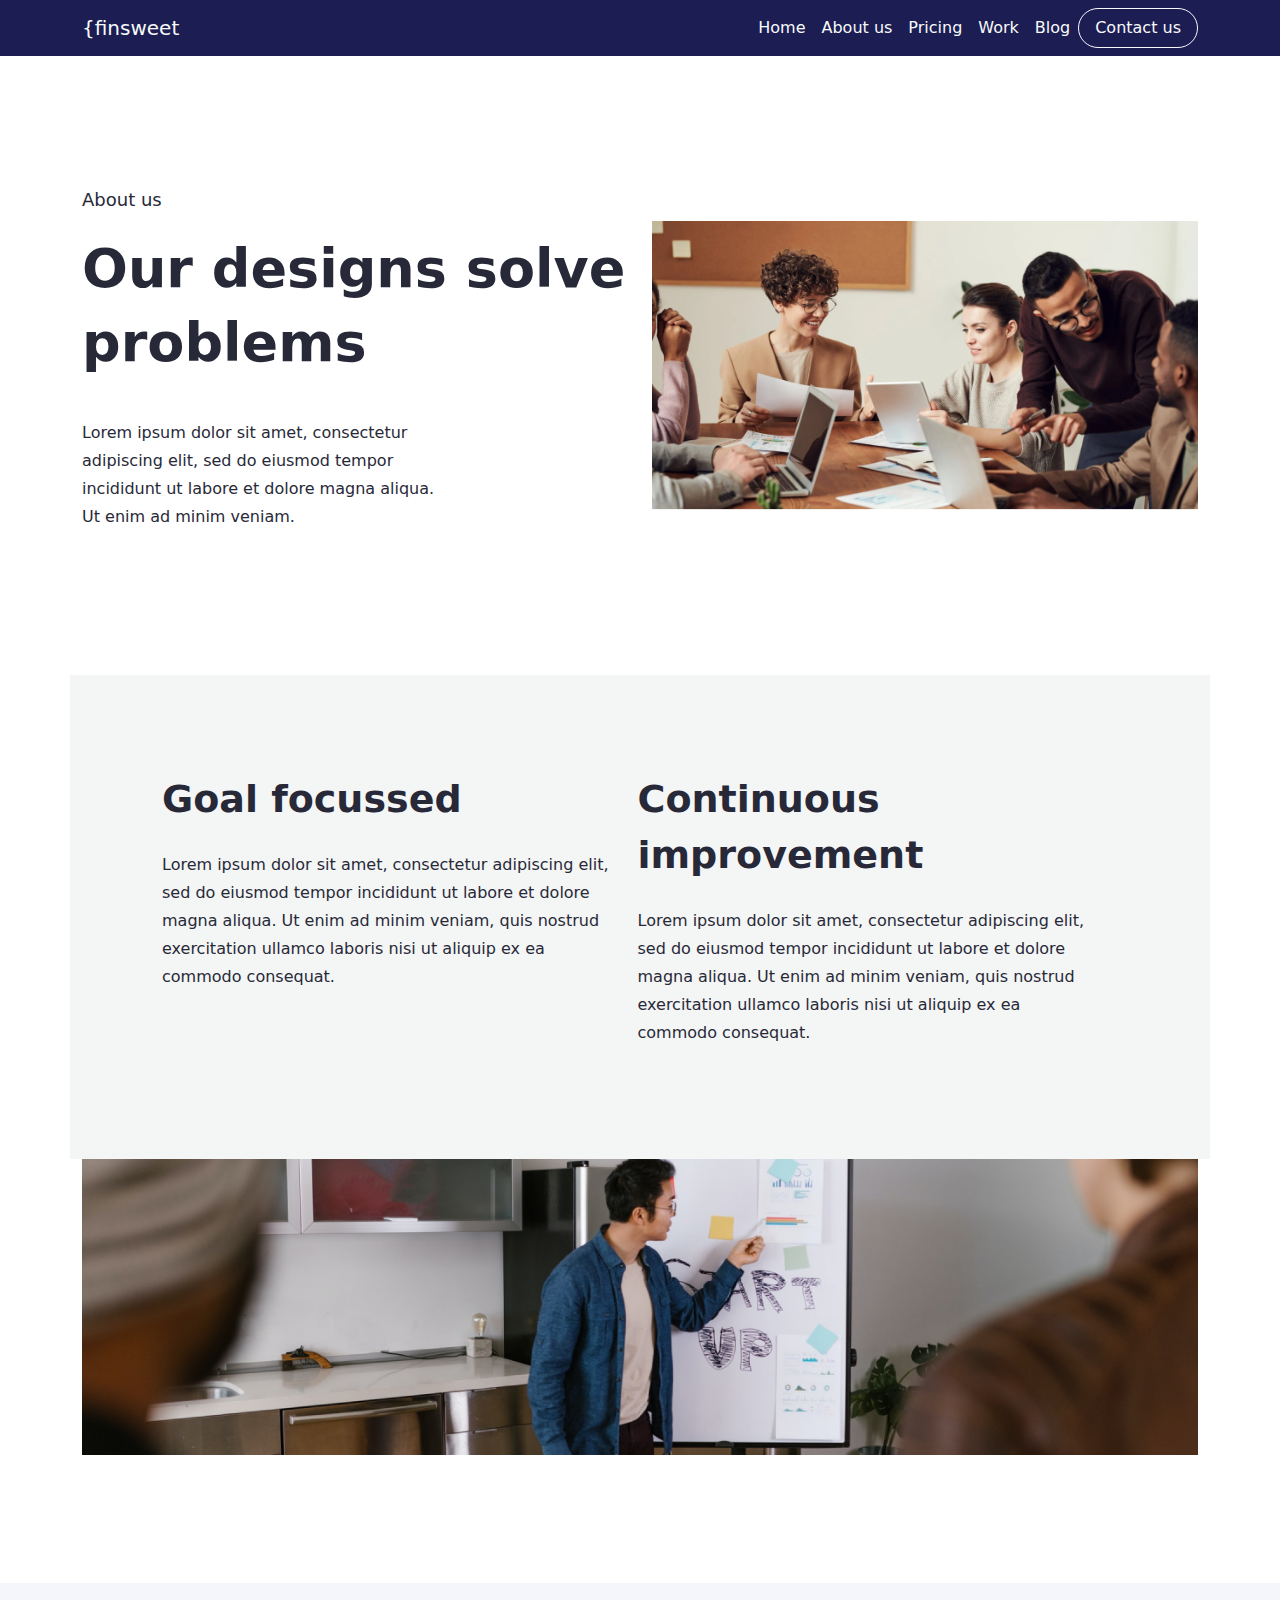
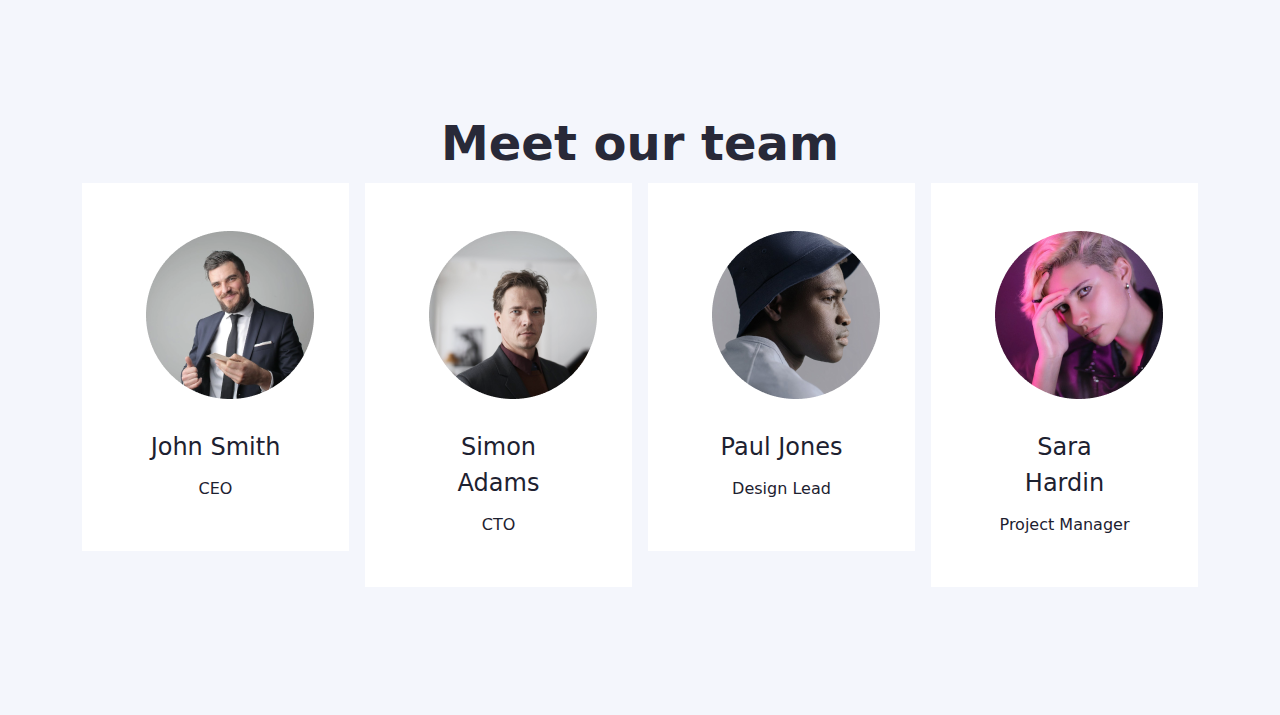
==== about.html @ 06517604 "first commit" ====
<!DOCTYPE html>
<html lang="en">

<head>
   <meta charset="UTF-8" />
   <meta name="viewport" content="width=device-width, initial-scale=1.0" />
   <title>About us</title>
   <link rel="stylesheet" href="sass/vendors/bootstrap.min.css" />
   <link rel="stylesheet" href="css/about.min.css">
</head>

<body>
   <header>
      <nav class="navbar navbar-expand-lg">
         <div class="container container-fluid">
            <button class="navbar-toggler" type="button" data-bs-toggle="collapse" data-bs-target="#navbarTogglerDemo01"
               aria-controls="navbarTogglerDemo01" aria-expanded="false" aria-label="Toggle navigation">
               <span class="navbar-toggler-icon"></span>
            </button>
            <div class="collapse navbar-collapse" id="navbarTogglerDemo01">
               <a class=" d-flex navbar-brand text-light" href="index.html">{finsweet</a>
               <ul class="navbar-nav me-auto mb-2 mb-lg-0">

               </ul>
               <form class="d-flex" role="search">
                  <ul class="navbar-nav me-auto mb-md-5 mb-lg-0">
                     <li class="nav-item">
                        <a class="nav-link active text-light " aria-current="page" href="index.html">Home</a>
                     </li>
                     <li class="nav-item ">
                        <a class="nav-link text-light" href="about.html">About us</a>
                     </li>
                     <li class="nav-item">
                        <a class="nav-link text-light" href="pricing.html">Pricing</a>
                     </li>
                     <li class="nav-item">
                        <a class="nav-link text-light" href="work.html">Work</a>
                     </li>
                     <li class="nav-item">
                        <a class="nav-link text-light" href="blog.html">Blog</a>
                     </li>
                  </ul>
                  <button class="btn btn-outline-light rounded-5 ps-3 pe-3 " type="submit">Contact us</button>
               </form>
            </div>
         </div>
      </nav>
   </header>
   <main>
      <section id="our">
         <div class="container our">
            <div class="row align-items-center">
               <div class="col-12 col-md-6">
                  <h6>About us</h6>
                  <h1>Our designs solve problems</h1>
                  <p class="our__parag">
                     Lorem ipsum dolor sit amet, consectetur adipiscing elit, sed do eiusmod tempor incididunt ut labore
                     et dolore magna aliqua. Ut enim ad minim veniam.
                  </p>
               </div>
               <div class="col col-md-6">
                  <img class="w-100" src="images/about/our.png">
               </div>
            </div>
         </div>
      </section>
      <section id="goal">
         <div class="container goal">
            <div class="row">
               <div class="col-12 col-lg-6">
                  <h3>Goal focussed</h3>
                  <p>
                     Lorem ipsum dolor sit amet, consectetur adipiscing elit, sed do eiusmod tempor incididunt ut labore et dolore magna aliqua. Ut enim ad minim veniam, quis nostrud exercitation ullamco laboris nisi ut aliquip ex ea commodo consequat.
                  </p>
               </div>
               <div class="col-12 col-lg-6">
                  <h3>Continuous improvement</h3>
                  <p>
                     Lorem ipsum dolor sit amet, consectetur adipiscing elit, sed do eiusmod tempor incididunt ut labore et dolore magna aliqua. Ut enim ad minim veniam, quis nostrud exercitation ullamco laboris nisi ut aliquip ex ea commodo consequat.
                  </p>
               </div>
            </div>
            <img class="w-100" src="images/about/goal.png">
         </div>
      </section>
      <section id="team">
         <div class="container team">
            <h1 class="text-center">Meet our team</h1>
            <div class="row g-3">
               <div class="col-12 col-md-6 col-lg-4 col-xl-3">
                  <div class="team__card">
                     <img class="text-center d-flex justify-content-center align-items-center m-auto" src="images/about/team1.png">
                     <h6 class="text-center">John Smith</h6>
                     <p class="text-center">CEO</p>
                  </div>
               </div>
               <div class="col-12 col-md-6 col-lg-4 col-xl-3">
                  <div class="team__card">
                     <img class="text-center d-flex justify-content-center align-items-center m-auto" src="images/about/team2.png">
                     <h6 class="text-center">Simon Adams</h6>
                     <p class="text-center">CTO</p>
                  </div>
               </div>
               <div class="col-12 col-md-6 col-lg-4 col-xl-3">
                  <div class="team__card">
                     <img class="text-center d-flex justify-content-center align-items-center m-auto" src="images/about/team3.png">
                     <h6 class="text-center">Paul Jones</h6>
                     <p class="text-center">Design Lead</p>
                  </div>
               </div>
               <div class="col-12 col-md-6 col-lg-4 col-xl-3">
                  <div class="team__card">
                     <img class="text-center d-flex justify-content-center align-items-center m-auto" src="images/about/team4.png">
                     <h6 class="text-center">Sara Hardin</h6>
                     <p class="text-center">Project Manager</p>
                  </div>
               </div>
            </div>
         </div>
      </section>
   </main>
   <script src="js/bootstrap.bundle.min.js"></script>
</body>

</html>
---- css/about.min.css ----
@import"https://fonts.googleapis.com/css2?family=Roboto:wght@100;300;400;500;700;900&display=swap";html{font-family:"Roboto",sans-serif !important}.navbar{background-color:#1c1e53}#our{padding-top:128px;padding-bottom:128px}#our .our .row h6{color:var(--dark-blue, #282938);font-size:18px;font-style:normal;font-weight:500;line-height:32px}#our .our .row h1{color:var(--dark-blue, #282938);font-size:54px;font-style:normal;font-weight:600;line-height:74px;padding-top:8px;padding-bottom:31px}#our .our .row .our__parag{color:var(--dark-blue, #282938);font-size:16px;font-style:normal;font-weight:400;line-height:28px;width:68%}#goal{padding-bottom:128px}#goal .goal .row{background-color:#f4f5f5;padding:96px 109px 96px 80px}#goal .goal .row h3{color:var(--dark-blue, #282938);font-size:38px;font-style:normal;font-weight:600;line-height:56px}#goal .goal .row p{color:var(--dark-blue, #282938);font-size:16px;font-style:normal;font-weight:400;line-height:28px;padding-top:16px}#team{padding-top:128px;padding-bottom:128px;background:var(--grey, #f4f6fc)}#team .team h1{color:var(--dark-blue, #282938);font-size:48px;font-style:normal;font-weight:600;line-height:64px}#team .team .row .col-12 .team__card{background-color:#fff;padding:48px 64px 32px 64px}#team .team .row .col-12 .team__card h6{padding-top:30px;padding-bottom:2px;color:var(--b, #1d2130);font-size:24px;font-style:normal;font-weight:500;line-height:36px}#team .team .row .col-12 .team__card p{color:var(--b, #1d2130);font-size:16px;font-style:normal;font-weight:400;line-height:28px}
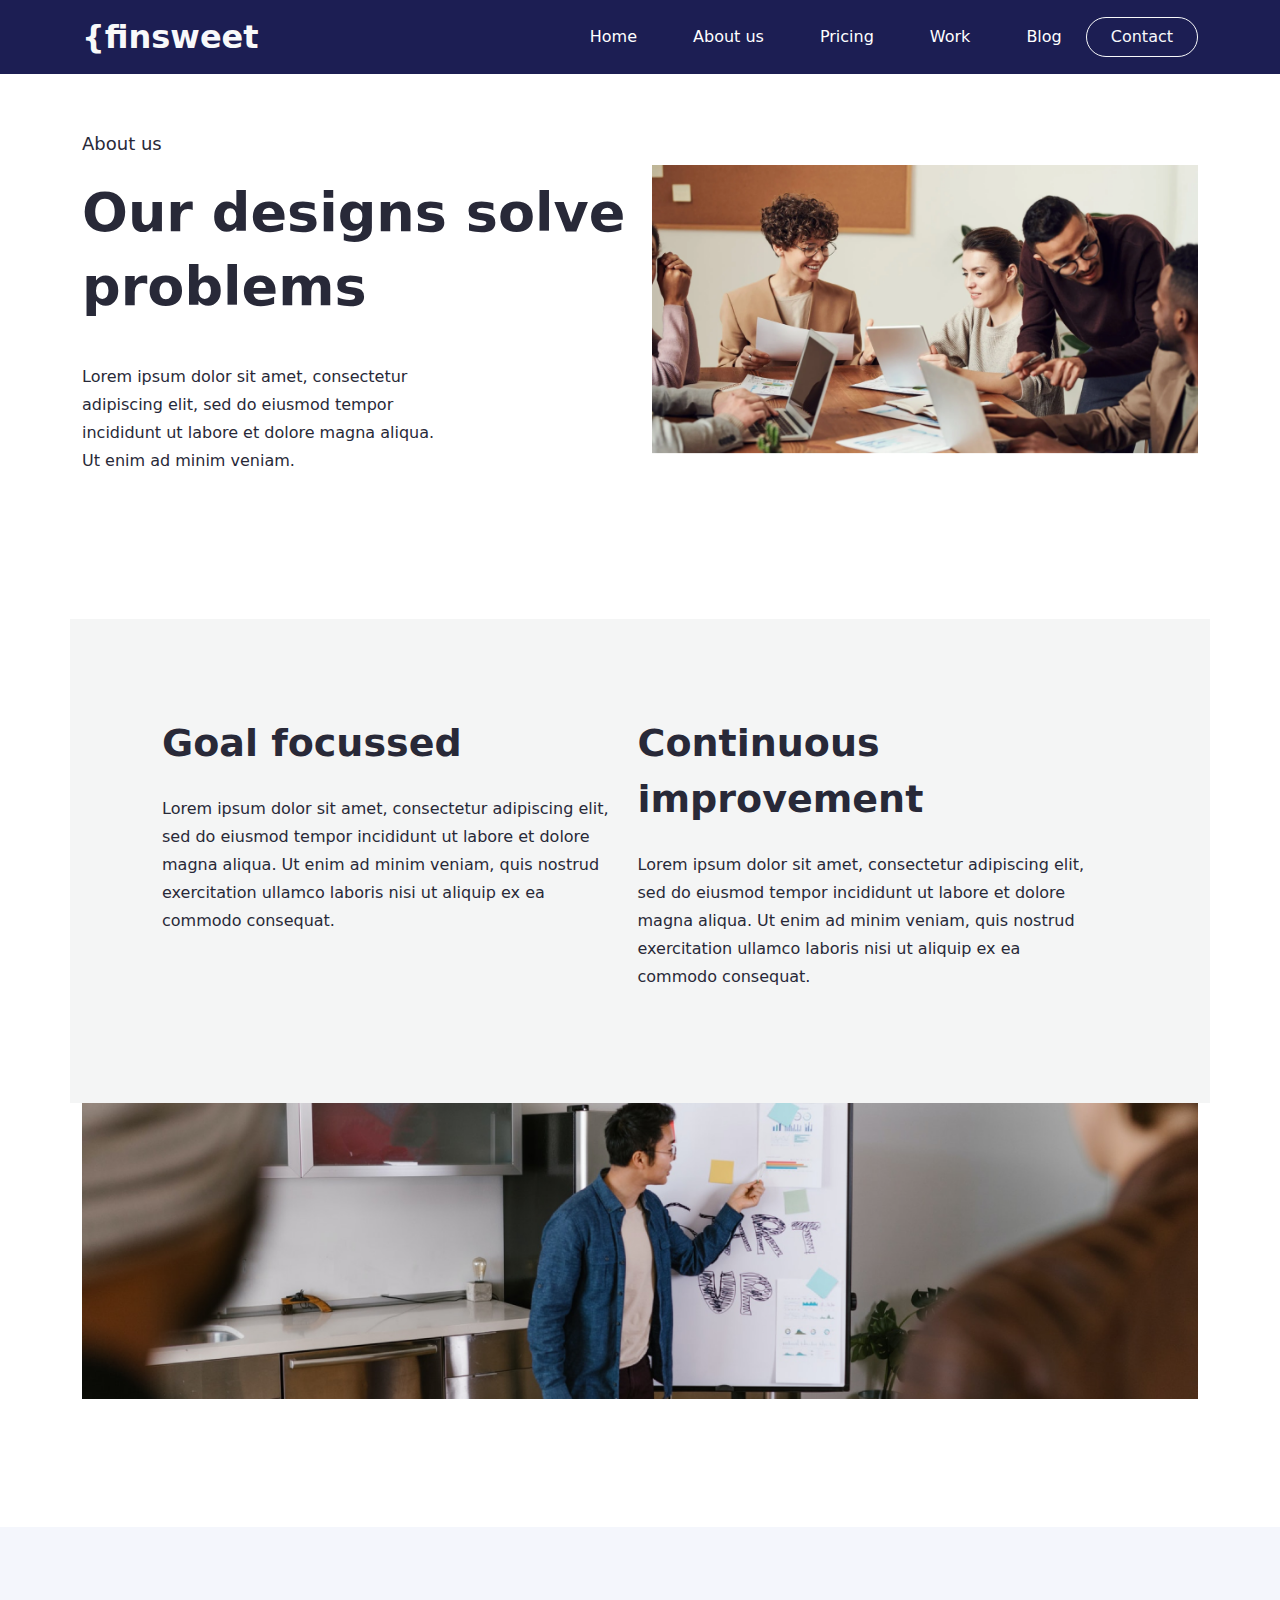
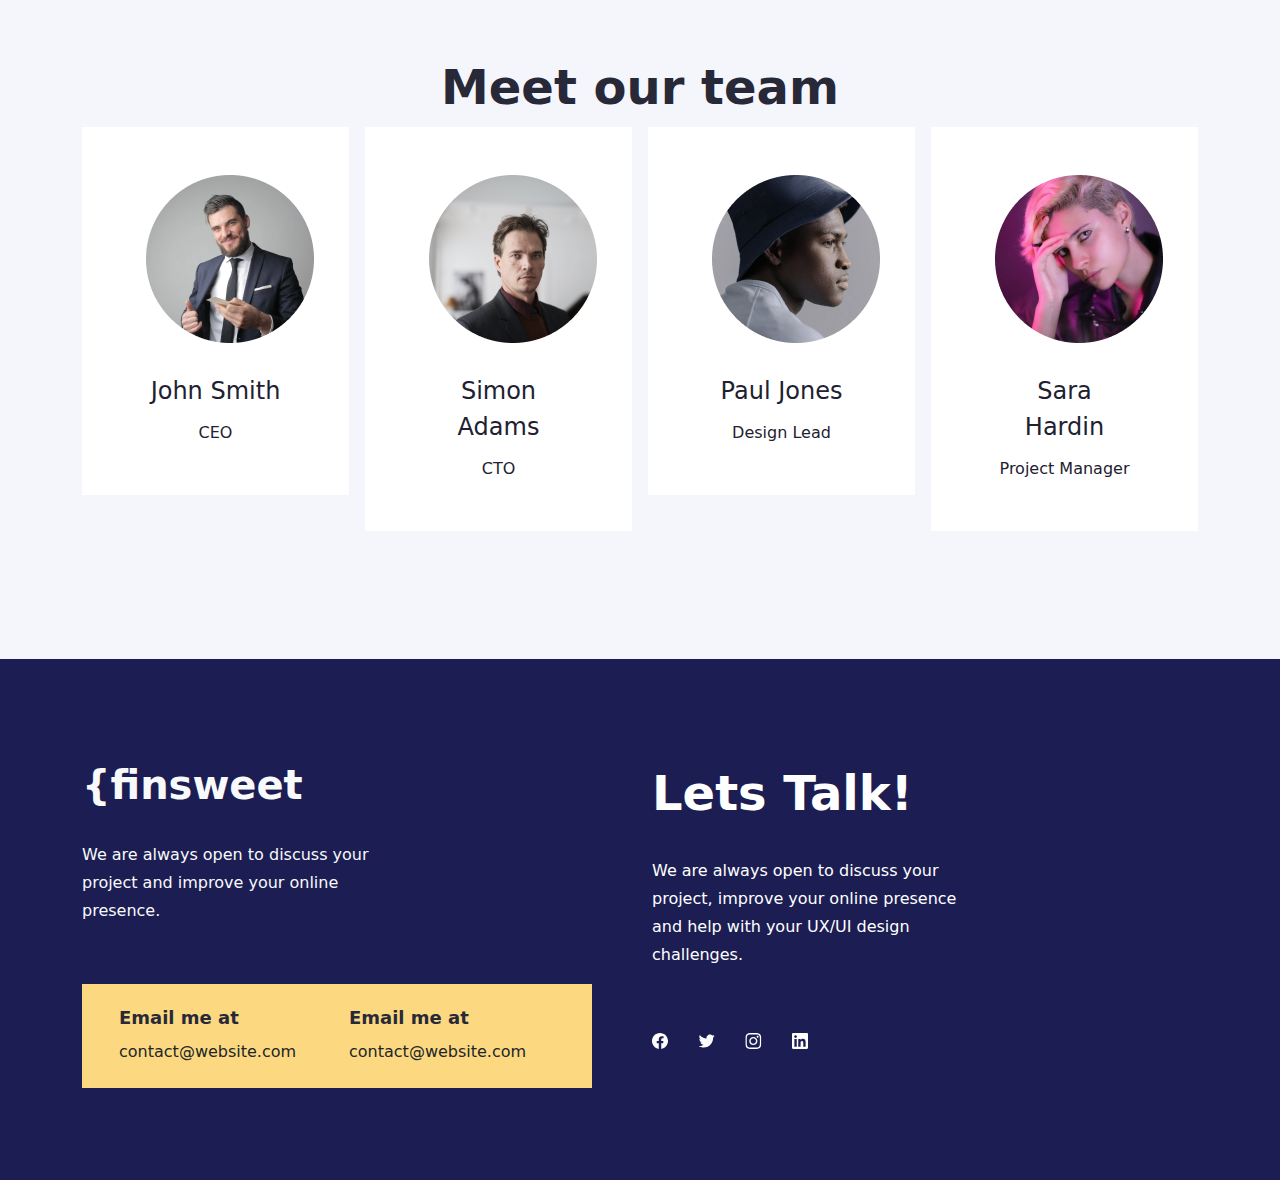
==== commit 715026cd: "full project" ====
--- a/about.html
+++ b/about.html
@@ -11,37 +11,40 @@
 
 <body>
    <header>
-      <nav class="navbar navbar-expand-lg">
-         <div class="container container-fluid">
-            <button class="navbar-toggler" type="button" data-bs-toggle="collapse" data-bs-target="#navbarTogglerDemo01"
-               aria-controls="navbarTogglerDemo01" aria-expanded="false" aria-label="Toggle navigation">
+      <nav class="navbar navbar-expand-lg bg-body-dark fixed-top">
+         <div class="container-lg">
+            <a class="navbar-brand text-light fw-bold " href="index.html">{finsweet</a>
+            <button class="navbar-toggler" type="button" data-bs-toggle="offcanvas" data-bs-target="#offcanvasNavbar"
+               aria-controls="offcanvasNavbar" aria-label="Toggle navigation">
                <span class="navbar-toggler-icon"></span>
             </button>
-            <div class="collapse navbar-collapse" id="navbarTogglerDemo01">
-               <a class=" d-flex navbar-brand text-light" href="index.html">{finsweet</a>
-               <ul class="navbar-nav me-auto mb-2 mb-lg-0">
-
-               </ul>
-               <form class="d-flex" role="search">
-                  <ul class="navbar-nav me-auto mb-md-5 mb-lg-0">
+            <div class="offcanvas offcanvas-end vh-100" tabindex="-1" id="offcanvasNavbar"
+               aria-labelledby="offcanvasNavbarLabel">
+               <div class="offcanvas-header">
+                  <h5 class="offcanvas-title text-light" id="offcanvasNavbarLabel">{finsweet</h5>
+                  <button type="button" class="btn-close" data-bs-dismiss="offcanvas" aria-label="Close"></button>
+               </div>
+               <div class="offcanvas-body">
+                  <ul class="navbar-nav justify-content-end flex-grow-1 pe-3 text-dark">
                      <li class="nav-item">
-                        <a class="nav-link active text-light " aria-current="page" href="index.html">Home</a>
-                     </li>
-                     <li class="nav-item ">
-                        <a class="nav-link text-light" href="about.html">About us</a>
+                        <a class="nav-link active" aria-current="page" href="index.html">Home</a>
                      </li>
                      <li class="nav-item">
-                        <a class="nav-link text-light" href="pricing.html">Pricing</a>
+                        <a class="nav-link" href="about.html">About us</a>
                      </li>
                      <li class="nav-item">
-                        <a class="nav-link text-light" href="work.html">Work</a>
+                        <a class="nav-link" href="pricing.html">Pricing</a>
                      </li>
                      <li class="nav-item">
-                        <a class="nav-link text-light" href="blog.html">Blog</a>
+                        <a class="nav-link" href="work.html">Work</a>
+                     </li>
+                     <li class="nav-item">
+                        <a class="nav-link" href="blog.html">Blog</a>
                      </li>
                   </ul>
-                  <button class="btn btn-outline-light rounded-5 ps-3 pe-3 " type="submit">Contact us</button>
-               </form>
+                  <button class="btn btn-outline-light rounded-5 px-4" type="submit"><a href="contact.html"
+                        class="text-light text-decoration-none">Contact</a></button>
+               </div>
             </div>
          </div>
       </nav>
@@ -119,6 +122,44 @@
          </div>
       </section>
    </main>
+   <footer>
+      <div class="container footer">
+         <div class="row">
+            <div class="col-12 col-lg-6 pe-5">
+               <h5 class="text-light logo">
+                  {finsweet
+               </h5>
+               <p class="text-light">
+                  We are always open to discuss your project and improve your online presence.
+               </p>
+               <div class="foo__contact">
+                  <div class="row text-start">
+                     <div class="col-6">
+                        <h5>Email me at</h5>
+                        <h6>contact@website.com</h6>
+                     </div>
+                     <div class="col-6">
+                        <h5>Email me at</h5>
+                        <h6>contact@website.com</h6>
+                     </div>
+                  </div>
+               </div>
+            </div>
+            <div class="col-12 col-lg-6">
+               <h2>
+                  Lets Talk!
+               </h2>
+               <p>
+                  We are always open to discuss your project, improve your online presence and help with your UX/UI design challenges.
+               </p>
+               <img src="images/home/facebook.svg">
+               <img src="images/home/twitter.svg">
+               <img src="images/home/instagram.svg">
+               <img src="images/home/linkedin.svg">
+            </div>
+         </div>
+      </div>
+   </footer>
    <script src="js/bootstrap.bundle.min.js"></script>
 </body>
 
--- a/css/about.min.css
+++ b/css/about.min.css
@@ -1 +1 @@
-@import"https://fonts.googleapis.com/css2?family=Roboto:wght@100;300;400;500;700;900&display=swap";html{font-family:"Roboto",sans-serif !important}.navbar{background-color:#1c1e53}#our{padding-top:128px;padding-bottom:128px}#our .our .row h6{color:var(--dark-blue, #282938);font-size:18px;font-style:normal;font-weight:500;line-height:32px}#our .our .row h1{color:var(--dark-blue, #282938);font-size:54px;font-style:normal;font-weight:600;line-height:74px;padding-top:8px;padding-bottom:31px}#our .our .row .our__parag{color:var(--dark-blue, #282938);font-size:16px;font-style:normal;font-weight:400;line-height:28px;width:68%}#goal{padding-bottom:128px}#goal .goal .row{background-color:#f4f5f5;padding:96px 109px 96px 80px}#goal .goal .row h3{color:var(--dark-blue, #282938);font-size:38px;font-style:normal;font-weight:600;line-height:56px}#goal .goal .row p{color:var(--dark-blue, #282938);font-size:16px;font-style:normal;font-weight:400;line-height:28px;padding-top:16px}#team{padding-top:128px;padding-bottom:128px;background:var(--grey, #f4f6fc)}#team .team h1{color:var(--dark-blue, #282938);font-size:48px;font-style:normal;font-weight:600;line-height:64px}#team .team .row .col-12 .team__card{background-color:#fff;padding:48px 64px 32px 64px}#team .team .row .col-12 .team__card h6{padding-top:30px;padding-bottom:2px;color:var(--b, #1d2130);font-size:24px;font-style:normal;font-weight:500;line-height:36px}#team .team .row .col-12 .team__card p{color:var(--b, #1d2130);font-size:16px;font-style:normal;font-weight:400;line-height:28px}+@import"https://fonts.googleapis.com/css2?family=Roboto:wght@100;300;400;500;700;900&display=swap";html{font-family:"Roboto",sans-serif !important}.navbar{background-color:#1c1e53 !important}.navbar .navbar-brand{font-size:32px}.navbar li a{color:#fff !important}.navbar .navbar-toggler-icon{background-image:url(../../images/home/hamburger.svg);border:none}.navbar ul{gap:40px;padding-right:40px}.navbar button:hover{background:#fff}.navbar button:hover a{color:#1c1e53 !important}#our{padding-top:128px;padding-bottom:128px}#our .our .row h6{color:var(--dark-blue, #282938);font-size:18px;font-style:normal;font-weight:500;line-height:32px}#our .our .row h1{color:var(--dark-blue, #282938);font-size:54px;font-style:normal;font-weight:600;line-height:74px;padding-top:8px;padding-bottom:31px}#our .our .row .our__parag{color:var(--dark-blue, #282938);font-size:16px;font-style:normal;font-weight:400;line-height:28px;width:68%}#goal{padding-bottom:128px}#goal .goal .row{background-color:#f4f5f5;padding:96px 109px 96px 80px}#goal .goal .row h3{color:var(--dark-blue, #282938);font-size:38px;font-style:normal;font-weight:600;line-height:56px}#goal .goal .row p{color:var(--dark-blue, #282938);font-size:16px;font-style:normal;font-weight:400;line-height:28px;padding-top:16px}#team{padding-top:128px;padding-bottom:128px;background:var(--grey, #f4f6fc)}#team .team h1{color:var(--dark-blue, #282938);font-size:48px;font-style:normal;font-weight:600;line-height:64px}#team .team .row .col-12 .team__card{background-color:#fff;padding:48px 64px 32px 64px}#team .team .row .col-12 .team__card h6{padding-top:30px;padding-bottom:2px;color:var(--b, #1d2130);font-size:24px;font-style:normal;font-weight:500;line-height:36px}#team .team .row .col-12 .team__card p{color:var(--b, #1d2130);font-size:16px;font-style:normal;font-weight:400;line-height:28px}footer{background:#1c1e53 !important;padding-top:102px;padding-bottom:92px}footer .footer .row .logo{font-size:40px;font-weight:bold}footer .footer .row p{padding-top:24px;padding-bottom:43px;color:var(--white, #fff);font-size:16px;font-style:normal;font-weight:500;line-height:28px;width:60%}footer .footer .row h2{color:#fff;font-size:48px;font-style:normal;font-weight:600;line-height:64px}footer .footer .row img{padding-right:25px}footer .footer .foo__contact{background:var(--yellow, #fcd980);padding:18px 37px}footer .footer .foo__contact h5{color:var(--dark-blue, #282938);font-size:18px;font-style:normal;font-weight:600;line-height:32px}